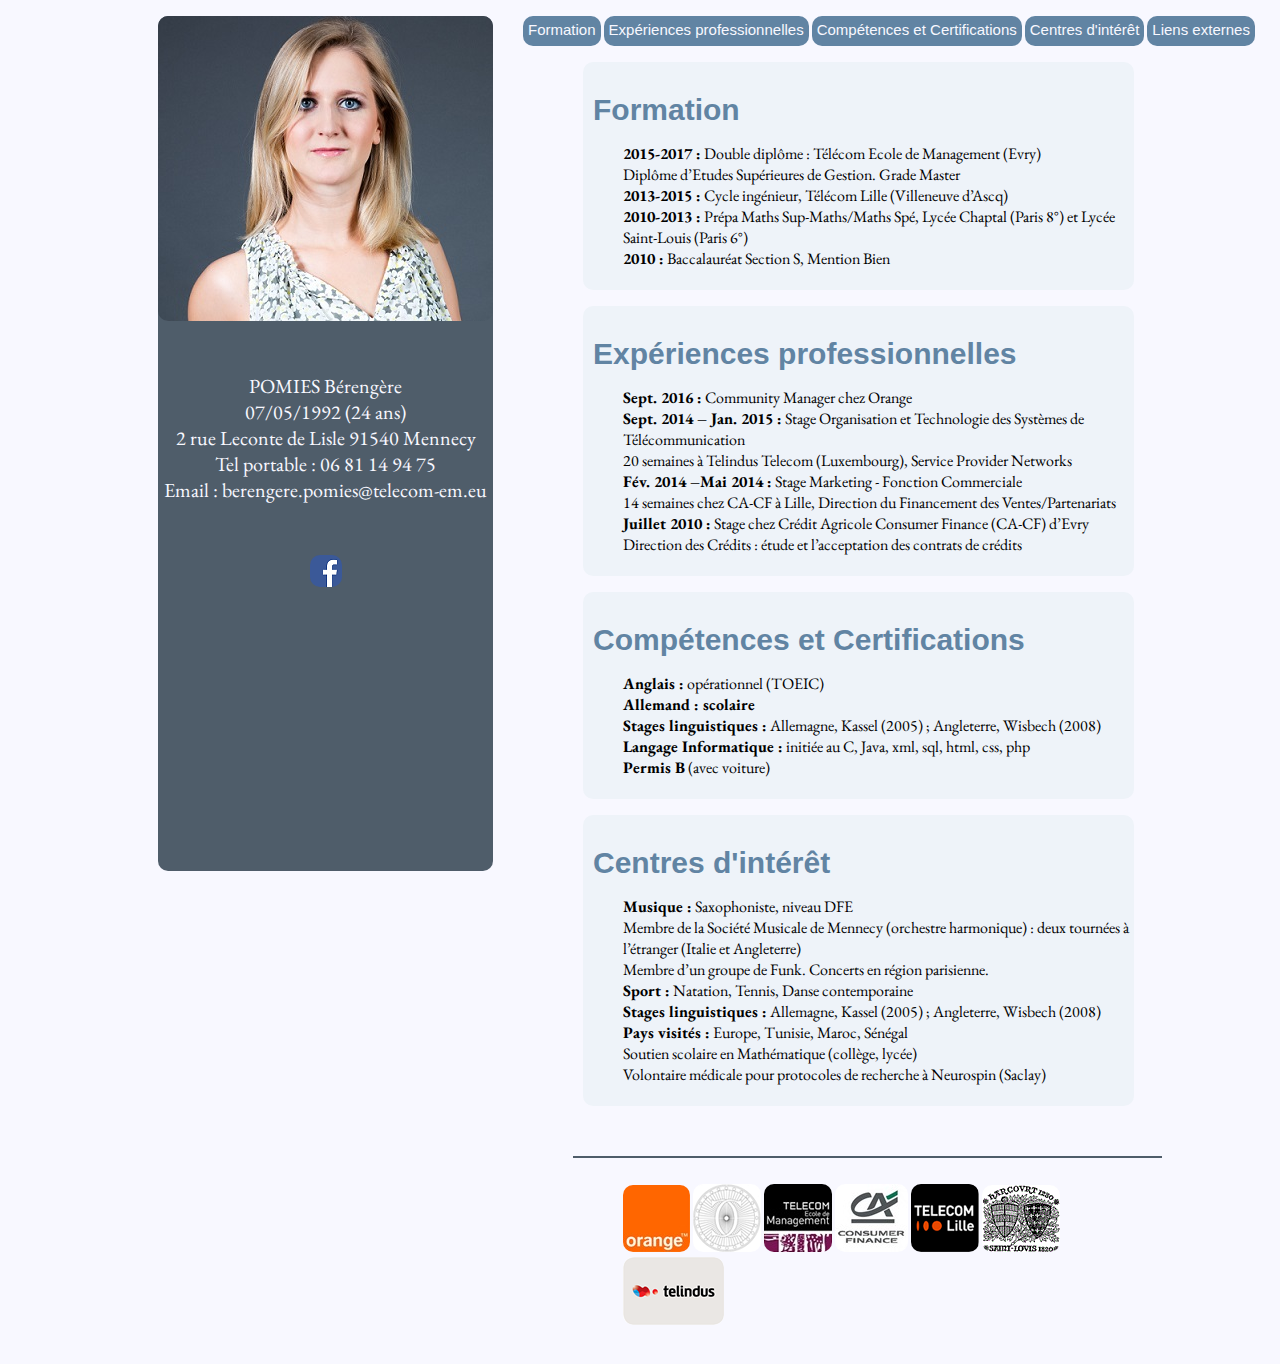
==== index.html @ 140348a2 "mardi fin d'aprem" ====
<!DOCTYPE html>
<html>
<head>
	<title>Bérengère Pomiès CV</title>
	<link type="text/css" rel="stylesheet" href="stylesheet.css"/>
	<link href="https://fonts.googleapis.com/css?family=EB+Garamond" rel="stylesheet">
	<meta charset="utf-8"/>
</head> 

<body>
<header>
	<div id="left">
		<img src="image/JUD_0014.jpg" alt="Photo de Bérengère">
		<p>
		<br>POMIES Bérengère
		<br>07/05/1992 (24 ans)
		<br>2 rue Leconte de Lisle 91540 Mennecy
		<br>Tel portable : 06 81 14 94 75
		<br>Email : berengere.pomies@telecom-em.eu
		<br>
		<br>
		<br><a href="https://www.facebook.com/berengere.pomies" title="Accéder à mon profil Facebook"> <img src="image/fb.png" alt="Logo Facebook"></a>
		<!--<a href="https://twitter.com/be_pomies"> <img src="image/twitter.png" alt="Logo Twitter"></a>-->
		</p>
	</div>
</header>

<article>
	<nav>
		<ul>
			<li><a href="#formation" title="Accéder à la section Formation">Formation</a></li>
			<li><a href="#experiences" title="Accéder à la section Expériences">Expériences professionnelles</a></li>
			<li><a href="#competences" title="Accéder à la section Compétences et Certifications">Compétences et Certifications</a></li>
			<li><a href="#interet" title="Accéder à la section Centres d'intérêt">Centres d'intérêt</a></li>
			<li><a href="#liens" title="Accéder aux Liens externes">Liens externes</a></li>
		</ul>
	</nav>

<section id="formation">
	<br>
	<h1>Formation</h1>
	<ul>
		<li><span>2015-2017 :</span> Double diplôme : Télécom Ecole de Management (Evry)
		<br>Diplôme d’Etudes Supérieures de Gestion. Grade Master</li>
		<li><span>2013-2015 :</span> Cycle ingénieur, Télécom Lille (Villeneuve d’Ascq)</li>
		<li><span>2010-2013 :</span> Prépa Maths Sup-Maths/Maths Spé, Lycée Chaptal (Paris 8°) et Lycée Saint-Louis (Paris 6°)</li>
		<li><span>2010 :</span> Baccalauréat Section S, Mention Bien</li>
		<br>
	</ul>
</section>

<section id="experiences">
	<br>
	<h1>Expériences professionnelles</h1>
	<ul>
		<li><span>Sept. 2016 :</span> Community Manager chez Orange</li>
		<li><span>Sept. 2014 – Jan. 2015 :</span> Stage Organisation et Technologie des Systèmes de Télécommunication
		<br>20 semaines à Telindus Telecom (Luxembourg), Service Provider Networks</li>
		<li><span>Fév. 2014 –Mai 2014 :</span> Stage Marketing - Fonction Commerciale
		<br>14 semaines chez CA-CF à Lille, Direction du Financement des Ventes/Partenariats</li>
		<li><span>Juillet 2010 :</span> Stage chez Crédit Agricole Consumer Finance (CA-CF) d’Evry
		<br>Direction des Crédits : étude et l’acceptation des contrats de crédits</li>
		<br>
	</ul>
</section>

<section id="competences">
	<br>
	<h1>Compétences et Certifications</h1>
	<ul>
		<li><span>Anglais :</span> opérationnel (TOEIC)</li>
		<li><span>Allemand :<span> scolaire</li>
		<li><span>Stages linguistiques :</span> Allemagne, Kassel (2005) ; Angleterre, Wisbech (2008)</li>
		<li><span>Langage Informatique :</span> initiée au C, Java, xml, sql, html, css, php</li>
		<li><span>Permis B</span> (avec voiture)</li>
		<br>
	</ul>
</section>

<section id="interet">
	<br>
	<h1>Centres d'intérêt</h1>
	<ul>
		<li><span>Musique :</span> Saxophoniste, niveau DFE
		<br>Membre de la Société Musicale de Mennecy (orchestre harmonique) : deux tournées à l’étranger (Italie et Angleterre)
		<br>Membre d’un groupe de Funk. Concerts en région parisienne.</li>
		<li><span>Sport :</span> Natation, Tennis, Danse contemporaine</li>
		<li><span>Stages linguistiques :</span> Allemagne, Kassel (2005) ; Angleterre, Wisbech (2008)</li>
		<li><span>Pays visités :</span> Europe, Tunisie, Maroc, Sénégal</li>
		<li>Soutien scolaire en Mathématique (collège, lycée)</li>
		<li>Volontaire médicale pour protocoles de recherche à Neurospin (Saclay)</li>
		<br>
	</ul>
</section>
</article>

<footer>
	<div id="liens">
		<ul>
			<li><a href="https://communaute.orange.fr/"> <img src="image/orange.jpg"></a></li>
			<li><a href="https://fr.wikipedia.org/wiki/Lyc%C3%A9e_Chaptal"> <img src="image/chaptal.png"></a></li>
			<li><a href="http://www.telecom-em.eu/"> <img src="image/tem.jpg"></a></li>
			<li><a href="https://www.ca-consumerfinance.com/"> <img src="image/cacf.jpg"></a></li>
			<li><a href="http://www.telecom-lille.fr/"> <img src="image/tl.png"></a></li>
			<li><a href="http://www.lycee-saintlouis.fr/""> <img src="image/stlouis.gif"></a></li>
			<li><a href="http://www.lycee-saintlouis.fr/"> <img src="image/telindus.png"></a></li>
		</ul>
	</div>

	<!--<div class="parent">
        <div class="hidden-box">
            Caché
        </div>
    </div>-->

</footer>

</body>
</html>
---- stylesheet.css ----
html{
	font-family: 'EB Garamond', serif;
	background-color: #F8F8FF;
}

nav{
	margin-left: -100px;
	background-color: #F8F8FF;
}

a{
	text-decoration: none;
	color: #F8F8FF;
}

nav a:hover{
	transform-style: none;
	color: #4f5d6a;
	text-decoration: none;
}

nav ul li{
	color: #F8F8FF;
	display: inline-block; 
	font-family: "Helvetica";
	height: 20px;
	background-color: #6184a3;
	border-radius: 10px 10px 10px 10px;
	padding: 5px 5px 5px 5px;
	font-size: 15px;
}

li{
	list-style-type: none;
}

#left{
	margin-left: 150px;
	color: #F8F8FF;
	text-align: center;
	position: fixed;
	background-color: #4f5d6a;
	margin-bottom: 10px;
	width: 335px;
	height: 95%;
	font-size: 20px;
	border-radius: 10px 10px 10px 10px;
}

article{
	margin-left: 575px;
	background-color: #F8F8FF;
}

section{
	background-color: #eef3f9;
	border-radius: 10px 10px 10px 10px;
	width: 80%;
	padding: -5px -5px -5px -5px;
}

h1{
	margin: 10px 10px 10px 10px;
	color: #6184a3;
	font-family: Helvetica, sans-serif;
	font-size: 30px;
}


span{
	font-weight: bold;
}

img{
	border-radius: 10px 10px 10px 10px;
}

footer{
	border-top: solid #4f5d6a 2px;
	margin-top: 50px;
	margin-left: 565px;
	padding: 10px;
	width: 45%;
}


footer div ul li{
	display: inline-block; 
}

.hidden-box {
  display: none;
  background-color: black;
  opacity: 0.8;
  height: 100%;
}

footer:hover .hidden-box {
  display: block;
}

/*.parent {
 background-color: yellow;
 height: 200px;
 width: 200px;
}
.hidden-box {
 display: none;
 background-color: black;
}
.parent:hover .hidden-box {
 display: block;
}*/
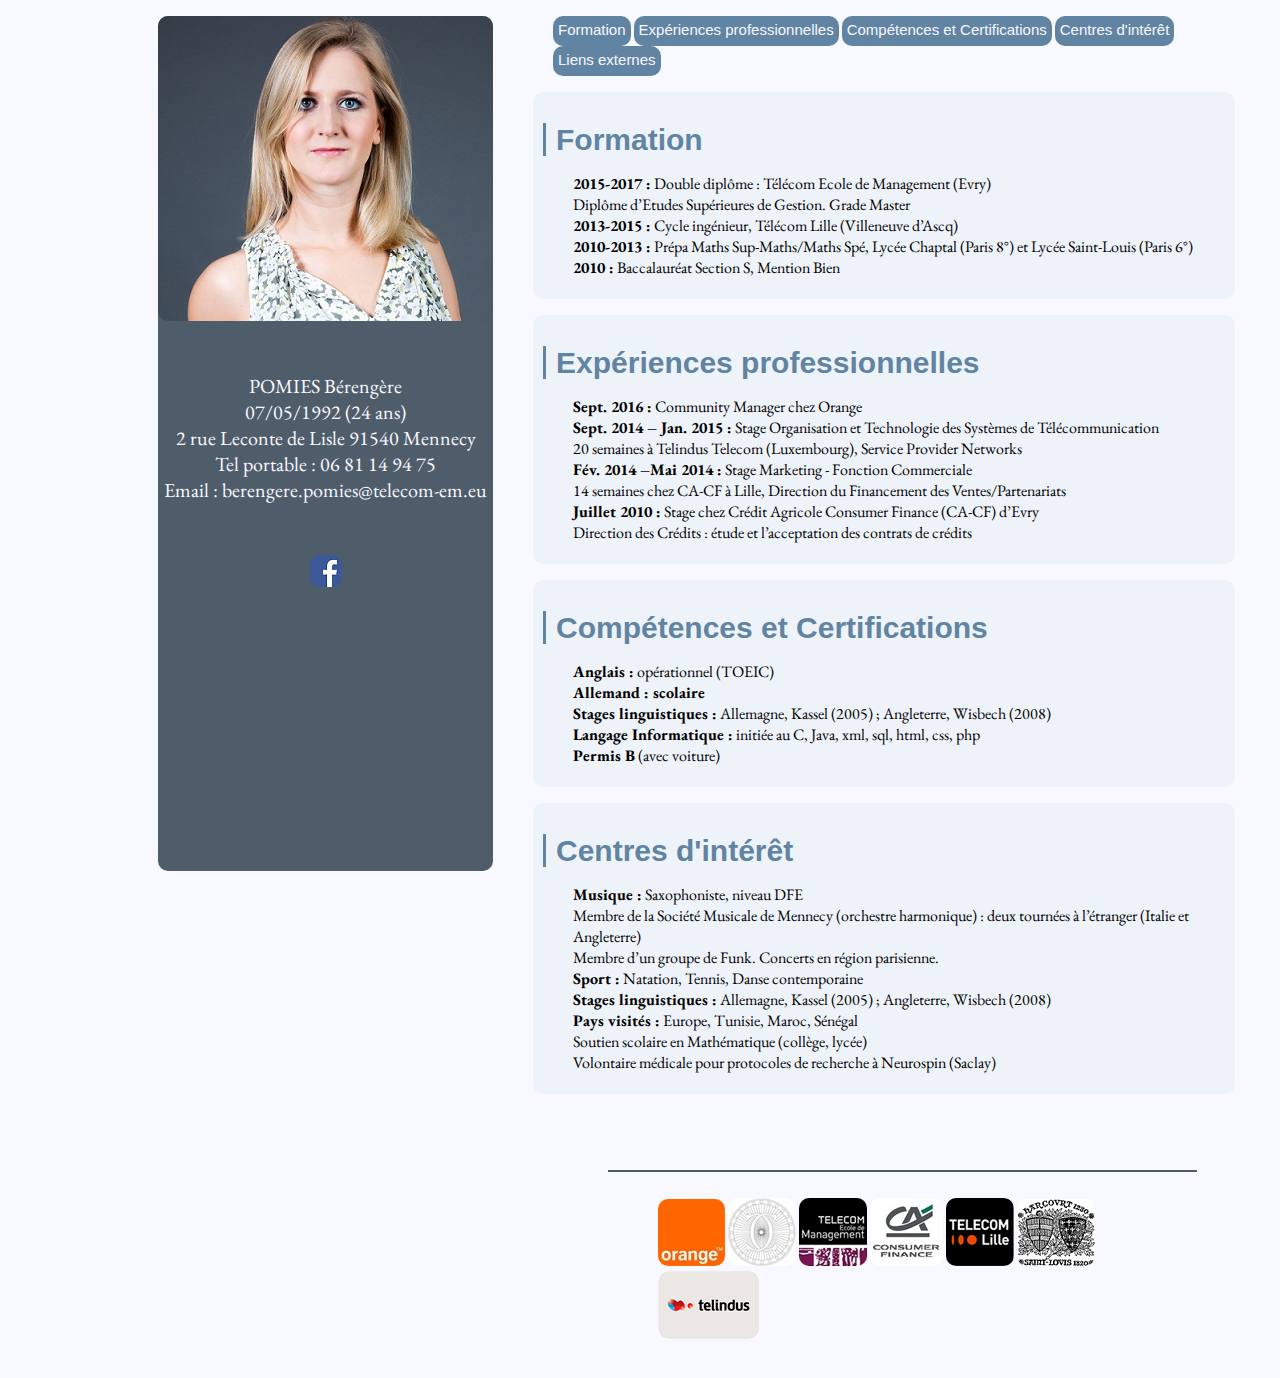
==== commit 0f91fdd9: "Level2 ok" ====
--- a/index.html
+++ b/index.html
@@ -19,7 +19,7 @@
 		<br>Email : berengere.pomies@telecom-em.eu
 		<br>
 		<br>
-		<br><a href="https://www.facebook.com/berengere.pomies" title="Accéder à mon profil Facebook"> <img src="image/fb.png" alt="Logo Facebook"></a>
+		<br><a href="https://www.facebook.com/berengere.pomies" title="Accéder à mon profil Facebook"> <img src="image/fb.png" alt="Logo Facebook"> </a>
 		<!--<a href="https://twitter.com/be_pomies"> <img src="image/twitter.png" alt="Logo Twitter"></a>-->
 		</p>
 	</div>
@@ -92,27 +92,27 @@
 		<br>
 	</ul>
 </section>
+
+<div class="parent">
+    <div class="hidden-box">
+        Embauchez moi !
+    </div>
+</div>
+
 </article>
 
 <footer>
 	<div id="liens">
 		<ul>
-			<li><a href="https://communaute.orange.fr/"> <img src="image/orange.jpg"></a></li>
-			<li><a href="https://fr.wikipedia.org/wiki/Lyc%C3%A9e_Chaptal"> <img src="image/chaptal.png"></a></li>
-			<li><a href="http://www.telecom-em.eu/"> <img src="image/tem.jpg"></a></li>
-			<li><a href="https://www.ca-consumerfinance.com/"> <img src="image/cacf.jpg"></a></li>
-			<li><a href="http://www.telecom-lille.fr/"> <img src="image/tl.png"></a></li>
-			<li><a href="http://www.lycee-saintlouis.fr/""> <img src="image/stlouis.gif"></a></li>
-			<li><a href="http://www.lycee-saintlouis.fr/"> <img src="image/telindus.png"></a></li>
+			<li><a href="https://communaute.orange.fr/"> <img src="image/orange.jpg" alt="Logo Orange" title="Forum d'Orange"></a></li>
+			<li><a href="https://fr.wikipedia.org/wiki/Lyc%C3%A9e_Chaptal"> <img src="image/chaptal.png" alt="Logo Chaptal" title="Chaptal"></a></li>
+			<li><a href="http://www.telecom-em.eu/"> <img src="image/tem.jpg" alt="Logo TEM" title="Site TEM"></a></li>
+			<li><a href="https://www.ca-consumerfinance.com/"> <img src="image/cacf.jpg" alt="Logo CACF" title="Site CACF"></a></li>
+			<li><a href="http://www.telecom-lille.fr/"> <img src="image/tl.png" alt="Logo TL" title="Site TL"></a></li>
+			<li><a href="http://www.lycee-saintlouis.fr/""> <img src="image/stlouis.gif" alt="Logo stlouis" title="Site St-Louis"></a></li>
+			<li><a href="http://www.lycee-saintlouis.fr/"> <img src="image/telindus.png" alt="Logo Telindus" title="Site Telindus"></a></li>
 		</ul>
 	</div>
-
-	<!--<div class="parent">
-        <div class="hidden-box">
-            Caché
-        </div>
-    </div>-->
-
 </footer>
 
 </body>
--- a/stylesheet.css
+++ b/stylesheet.css
@@ -4,7 +4,7 @@
 }
 
 nav{
-	margin-left: -100px;
+	margin-left: -20px;
 	background-color: #F8F8FF;
 }
 
@@ -48,15 +48,22 @@
 }
 
 article{
-	margin-left: 575px;
+	margin-left: 525px;
 	background-color: #F8F8FF;
 }
 
 section{
 	background-color: #eef3f9;
 	border-radius: 10px 10px 10px 10px;
-	width: 80%;
+	width: 95%;
 	padding: -5px -5px -5px -5px;
+}
+
+section h1:before{
+	content: "";
+	position: relative;
+	border-left: 3px solid #6184a3;
+	margin-right: 10px; 
 }
 
 h1{
@@ -66,7 +73,6 @@
 	font-size: 30px;
 }
 
-
 span{
 	font-weight: bold;
 }
@@ -75,39 +81,40 @@
 	border-radius: 10px 10px 10px 10px;
 }
 
+.parent {
+	background-color: #F8F8FF;
+	height: 40px;
+}
+
+.hidden-box {
+	display: none;
+	background-color: #4f5d6a;
+	border-radius: 10px;
+	text-align: center;
+	width: 95%;
+	height: 40px;
+	padding-top: 15px;
+	transition: background-color 3s ease-out;
+}
+
+.hidden-box:hover {
+	background-color: #F8F8FF;
+	color: #F8F8FF;
+	cursor: pointer;
+}
+
+.parent:hover .hidden-box {
+	display: block;
+}
+
 footer{
 	border-top: solid #4f5d6a 2px;
-	margin-top: 50px;
-	margin-left: 565px;
+	margin-top: 20px;
+	margin-left: 600px;
 	padding: 10px;
 	width: 45%;
 }
 
-
 footer div ul li{
 	display: inline-block; 
-}
-
-.hidden-box {
-  display: none;
-  background-color: black;
-  opacity: 0.8;
-  height: 100%;
-}
-
-footer:hover .hidden-box {
-  display: block;
-}
-
-/*.parent {
- background-color: yellow;
- height: 200px;
- width: 200px;
-}
-.hidden-box {
- display: none;
- background-color: black;
-}
-.parent:hover .hidden-box {
- display: block;
-}*/+}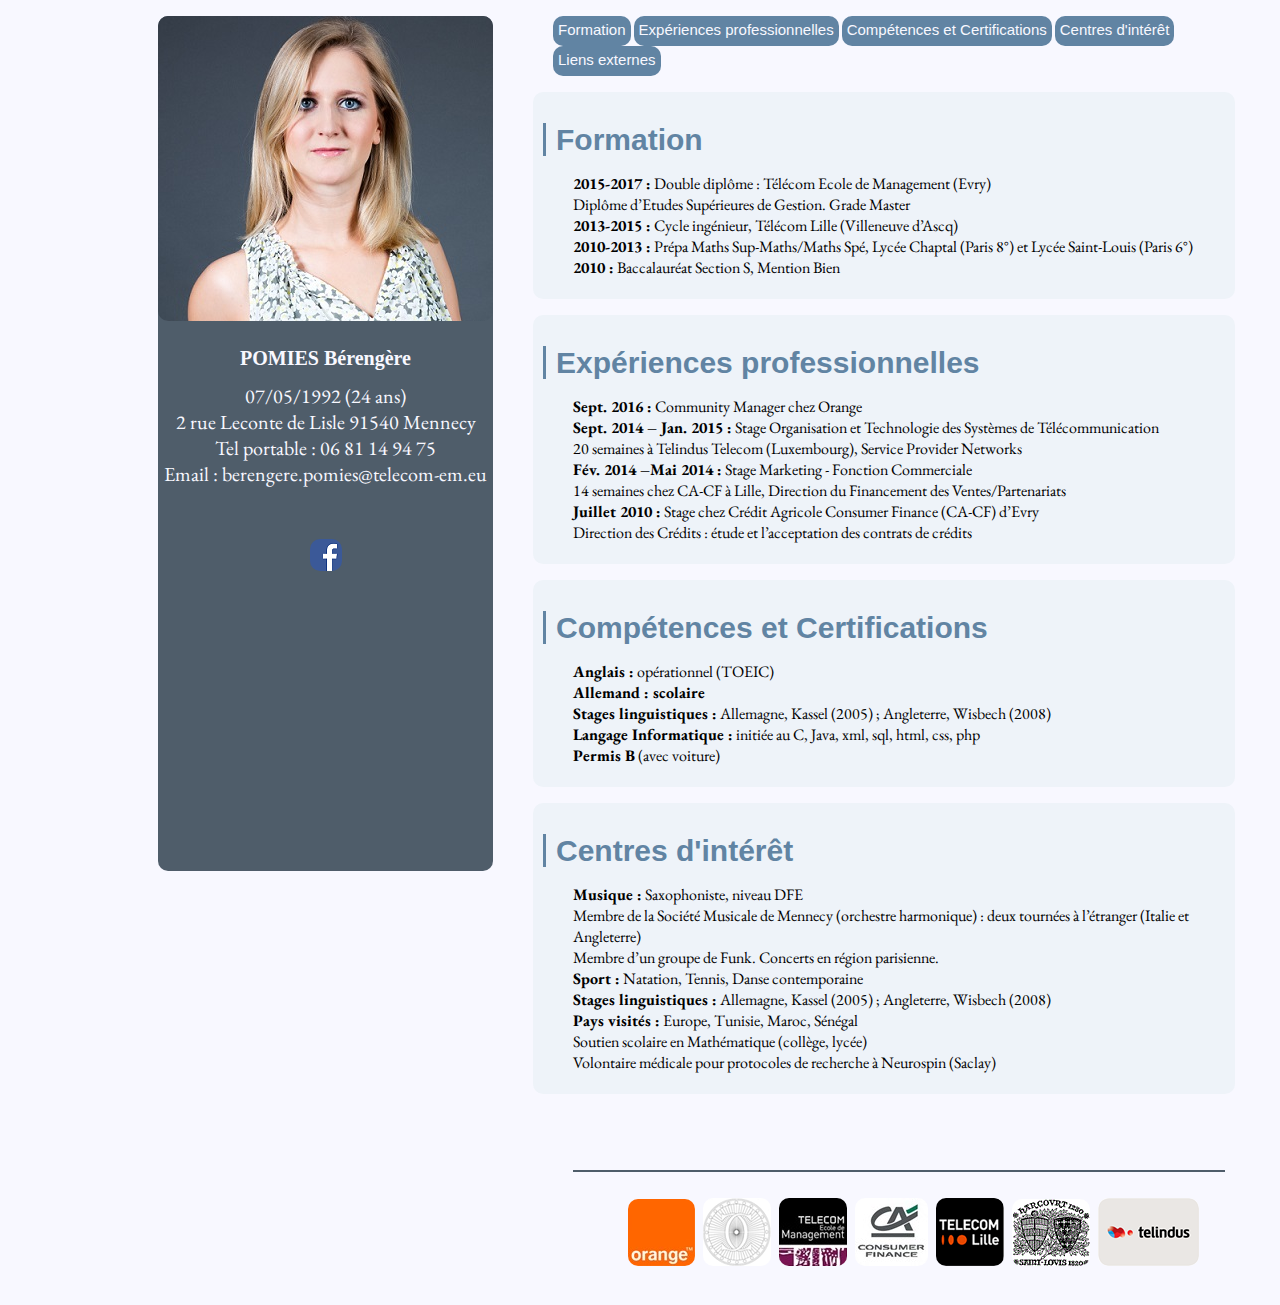
==== commit 69784a74: "Mercredi matin 10h" ====
--- a/index.html
+++ b/index.html
@@ -5,15 +5,17 @@
 	<link type="text/css" rel="stylesheet" href="stylesheet.css"/>
 	<link href="https://fonts.googleapis.com/css?family=EB+Garamond" rel="stylesheet">
 	<meta charset="utf-8"/>
+	<meta name="viewport" content="width=device-width, initial-scale=1.0">
 </head> 
 
 <body>
 <header>
 	<div id="left">
+		<!--<h1>A propos</h1>-->
 		<img src="image/JUD_0014.jpg" alt="Photo de Bérengère">
 		<p>
-		<br>POMIES Bérengère
-		<br>07/05/1992 (24 ans)
+		<h1>POMIES Bérengère</h1>
+		07/05/1992 (24 ans)
 		<br>2 rue Leconte de Lisle 91540 Mennecy
 		<br>Tel portable : 06 81 14 94 75
 		<br>Email : berengere.pomies@telecom-em.eu
@@ -38,7 +40,7 @@
 
 <section id="formation">
 	<br>
-	<h1>Formation</h1>
+	<h2>Formation</h1>
 	<ul>
 		<li><span>2015-2017 :</span> Double diplôme : Télécom Ecole de Management (Evry)
 		<br>Diplôme d’Etudes Supérieures de Gestion. Grade Master</li>
@@ -51,7 +53,7 @@
 
 <section id="experiences">
 	<br>
-	<h1>Expériences professionnelles</h1>
+	<h2>Expériences professionnelles</h1>
 	<ul>
 		<li><span>Sept. 2016 :</span> Community Manager chez Orange</li>
 		<li><span>Sept. 2014 – Jan. 2015 :</span> Stage Organisation et Technologie des Systèmes de Télécommunication
@@ -66,7 +68,7 @@
 
 <section id="competences">
 	<br>
-	<h1>Compétences et Certifications</h1>
+	<h2>Compétences et Certifications</h1>
 	<ul>
 		<li><span>Anglais :</span> opérationnel (TOEIC)</li>
 		<li><span>Allemand :<span> scolaire</li>
@@ -79,7 +81,7 @@
 
 <section id="interet">
 	<br>
-	<h1>Centres d'intérêt</h1>
+	<h2>Centres d'intérêt</h1>
 	<ul>
 		<li><span>Musique :</span> Saxophoniste, niveau DFE
 		<br>Membre de la Société Musicale de Mennecy (orchestre harmonique) : deux tournées à l’étranger (Italie et Angleterre)
--- a/stylesheet.css
+++ b/stylesheet.css
@@ -14,7 +14,6 @@
 }
 
 nav a:hover{
-	transform-style: none;
 	color: #4f5d6a;
 	text-decoration: none;
 }
@@ -32,6 +31,11 @@
 
 li{
 	list-style-type: none;
+}
+
+h1{
+	font-size: 20px;
+	font-family: "EB-Garamond", serif;
 }
 
 #left{
@@ -59,14 +63,14 @@
 	padding: -5px -5px -5px -5px;
 }
 
-section h1:before{
+section h2:before{
 	content: "";
 	position: relative;
 	border-left: 3px solid #6184a3;
 	margin-right: 10px; 
 }
 
-h1{
+h2{
 	margin: 10px 10px 10px 10px;
 	color: #6184a3;
 	font-family: Helvetica, sans-serif;
@@ -110,11 +114,18 @@
 footer{
 	border-top: solid #4f5d6a 2px;
 	margin-top: 20px;
-	margin-left: 600px;
+	margin-left: 565px;
 	padding: 10px;
-	width: 45%;
+	width: 50%;
 }
 
 footer div ul li{
-	display: inline-block; 
+	display: inline-block;
+	margin-left: 5px;
+}
+
+@media (max-width:768px){
+  h1{
+    font-size: 10px;
+  }
 }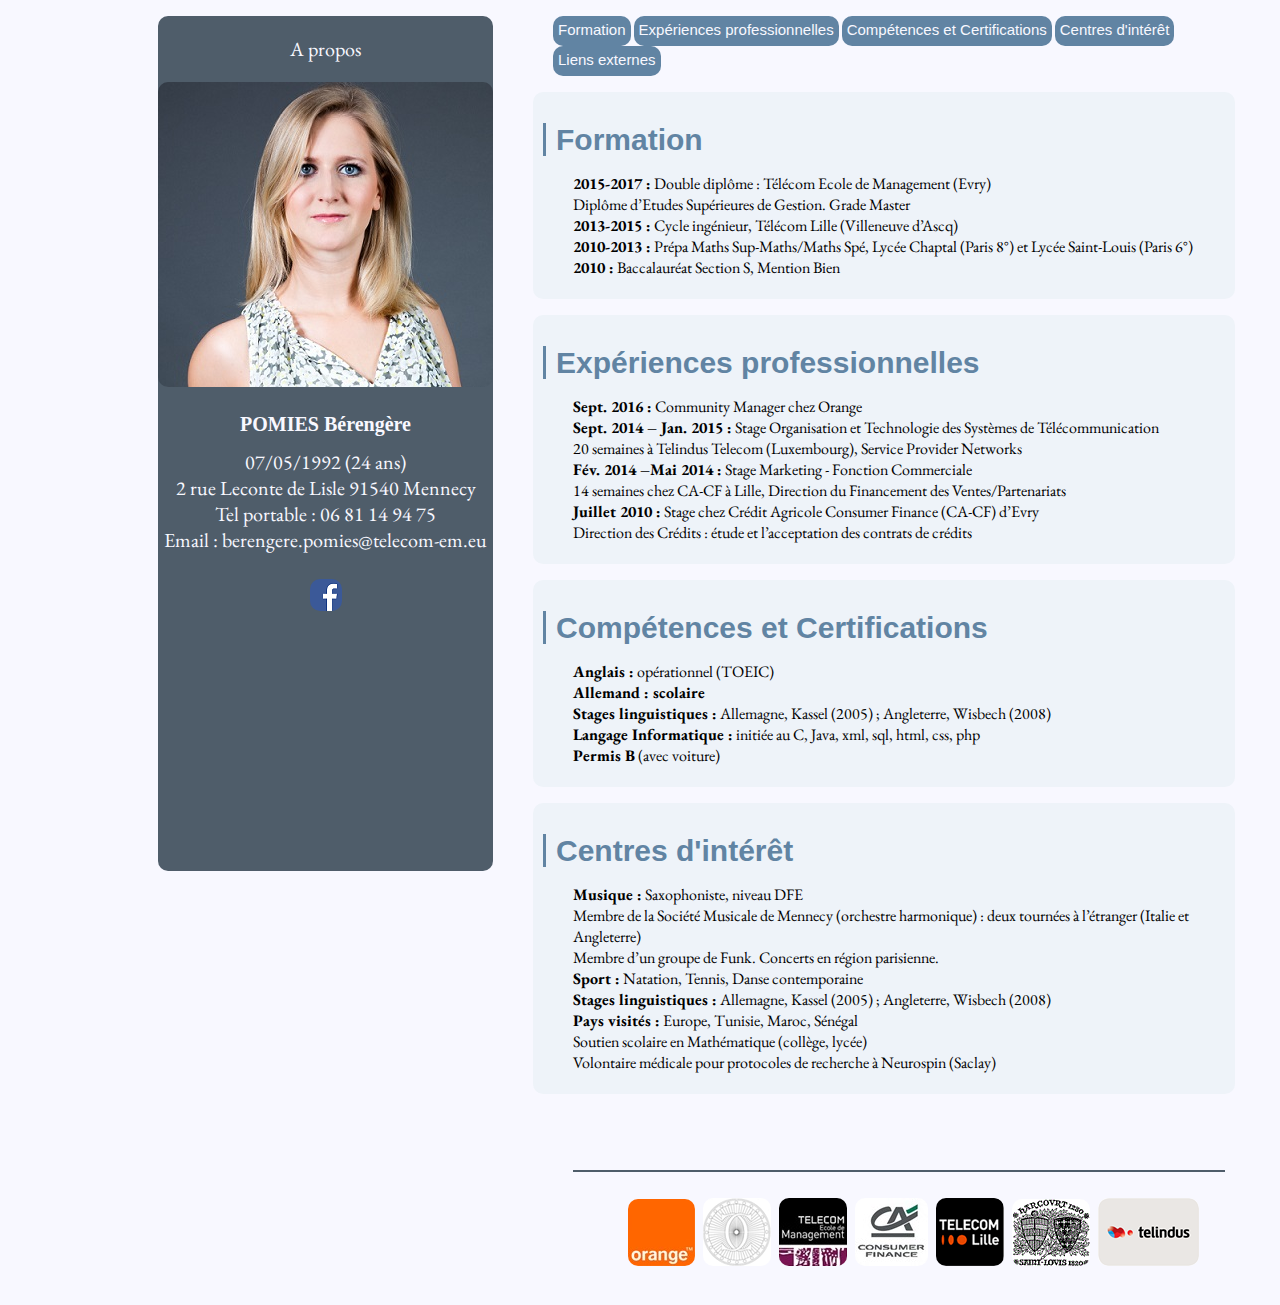
==== commit 42eeee29: "Avant bootsrtap" ====
--- a/index.html
+++ b/index.html
@@ -11,7 +11,7 @@
 <body>
 <header>
 	<div id="left">
-		<!--<h1>A propos</h1>-->
+		<p>A propos</p>
 		<img src="image/JUD_0014.jpg" alt="Photo de Bérengère">
 		<p>
 		<h1>POMIES Bérengère</h1>
@@ -19,7 +19,6 @@
 		<br>2 rue Leconte de Lisle 91540 Mennecy
 		<br>Tel portable : 06 81 14 94 75
 		<br>Email : berengere.pomies@telecom-em.eu
-		<br>
 		<br>
 		<br><a href="https://www.facebook.com/berengere.pomies" title="Accéder à mon profil Facebook"> <img src="image/fb.png" alt="Logo Facebook"> </a>
 		<!--<a href="https://twitter.com/be_pomies"> <img src="image/twitter.png" alt="Logo Twitter"></a>-->
@@ -107,7 +106,7 @@
 	<div id="liens">
 		<ul>
 			<li><a href="https://communaute.orange.fr/"> <img src="image/orange.jpg" alt="Logo Orange" title="Forum d'Orange"></a></li>
-			<li><a href="https://fr.wikipedia.org/wiki/Lyc%C3%A9e_Chaptal"> <img src="image/chaptal.png" alt="Logo Chaptal" title="Chaptal"></a></li>
+			<li><a href="https://fr.wikipedia.org/wiki/Lyc%C3%A9e_Chaptal"> <img src="image/chaptal.png" alt="Logo Chaptal" title="Site Chaptal"></a></li>
 			<li><a href="http://www.telecom-em.eu/"> <img src="image/tem.jpg" alt="Logo TEM" title="Site TEM"></a></li>
 			<li><a href="https://www.ca-consumerfinance.com/"> <img src="image/cacf.jpg" alt="Logo CACF" title="Site CACF"></a></li>
 			<li><a href="http://www.telecom-lille.fr/"> <img src="image/tl.png" alt="Logo TL" title="Site TL"></a></li>
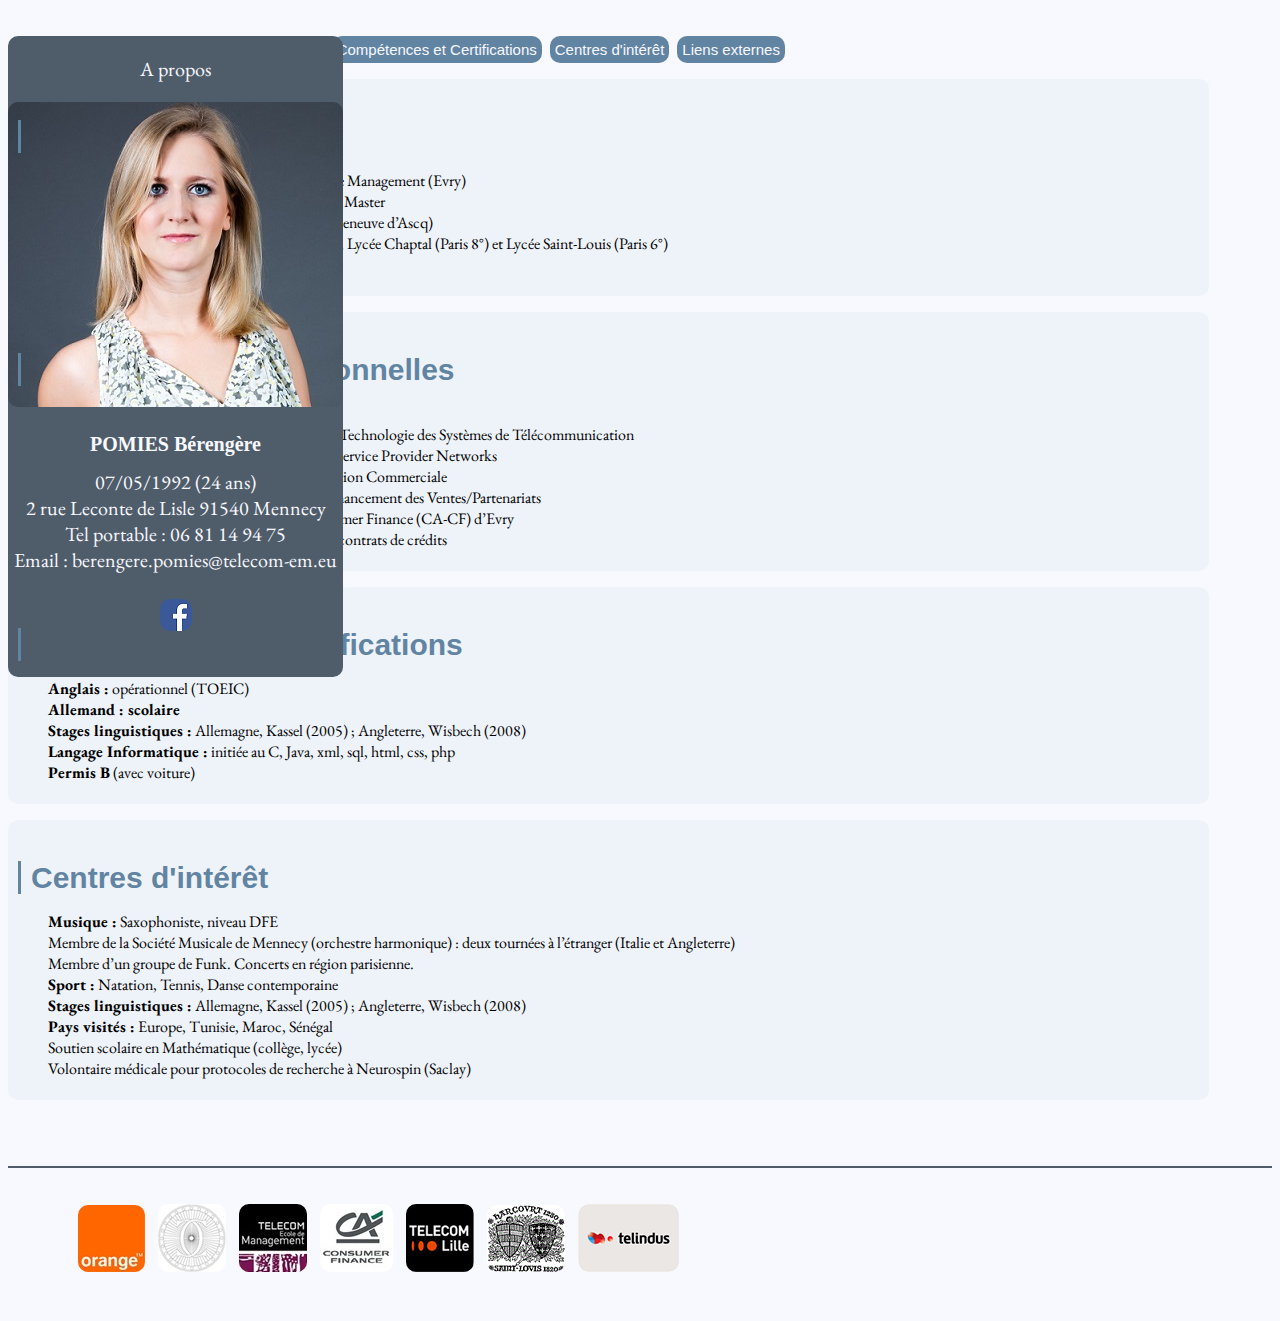
==== commit 81c9fa35: "Mercredi fin de journée" ====
--- a/index.html
+++ b/index.html
@@ -1,11 +1,12 @@
 <!DOCTYPE html>
 <html>
 <head>
-	<title>Bérengère Pomiès CV</title>
+	<meta charset="utf-8"/>
+	<meta http-equiv="X-UA-Compatible" content="IE=edge">
+	<meta name="viewport" content="width=device-width, initial-scale=1.0">
 	<link type="text/css" rel="stylesheet" href="stylesheet.css"/>
 	<link href="https://fonts.googleapis.com/css?family=EB+Garamond" rel="stylesheet">
-	<meta charset="utf-8"/>
-	<meta name="viewport" content="width=device-width, initial-scale=1.0">
+	<title>Bérengère Pomiès CV</title>
 </head> 
 
 <body>
--- a/stylesheet.css
+++ b/stylesheet.css
@@ -1,4 +1,4 @@
-html{
+body{
 	font-family: 'EB Garamond', serif;
 	background-color: #F8F8FF;
 }
@@ -22,15 +22,30 @@
 	color: #F8F8FF;
 	display: inline-block; 
 	font-family: "Helvetica";
-	height: 20px;
+	/*height: 20px;*/
 	background-color: #6184a3;
 	border-radius: 10px 10px 10px 10px;
 	padding: 5px 5px 5px 5px;
 	font-size: 15px;
+	margin-left: 5px;
+	margin-top: 20px;
 }
 
 li{
 	list-style-type: none;
+}
+
+#left{
+	/*margin-left: 150px;*/
+	color: #F8F8FF;
+	text-align: center;
+	position: fixed;
+	background-color: #4f5d6a;
+	margin-top: 20px;
+	/*width: 335px;*/
+	font-size: 20px;
+	border-radius: 10px 10px 10px 10px;
+	padding-bottom: 20px;
 }
 
 h1{
@@ -38,21 +53,8 @@
 	font-family: "EB-Garamond", serif;
 }
 
-#left{
-	margin-left: 150px;
-	color: #F8F8FF;
-	text-align: center;
-	position: fixed;
-	background-color: #4f5d6a;
-	margin-bottom: 10px;
-	width: 335px;
-	height: 95%;
-	font-size: 20px;
-	border-radius: 10px 10px 10px 10px;
-}
-
 article{
-	margin-left: 525px;
+	/*margin-left: 525px;*/
 	background-color: #F8F8FF;
 }
 
@@ -63,6 +65,14 @@
 	padding: -5px -5px -5px -5px;
 }
 
+h2{
+	margin: 10px 10px 10px 10px;
+	color: #6184a3;
+	font-family: Helvetica, sans-serif;
+	font-size: 30px;
+	padding-top: 10px;
+}
+
 section h2:before{
 	content: "";
 	position: relative;
@@ -70,11 +80,8 @@
 	margin-right: 10px; 
 }
 
-h2{
-	margin: 10px 10px 10px 10px;
-	color: #6184a3;
-	font-family: Helvetica, sans-serif;
-	font-size: 30px;
+.section{
+	padding-bottom: 5px;
 }
 
 span{
@@ -88,6 +95,7 @@
 .parent {
 	background-color: #F8F8FF;
 	height: 40px;
+	margin-bottom: 10px;
 }
 
 .hidden-box {
@@ -97,7 +105,7 @@
 	text-align: center;
 	width: 95%;
 	height: 40px;
-	padding-top: 15px;
+	padding-top: 10px;
 	transition: background-color 3s ease-out;
 }
 
@@ -113,19 +121,36 @@
 
 footer{
 	border-top: solid #4f5d6a 2px;
-	margin-top: 20px;
-	margin-left: 565px;
-	padding: 10px;
-	width: 50%;
-}
+	/*margin-top: 20px;*/
+	/*margin-left: 565px;*/
+	padding: 20px;
+	}
 
 footer div ul li{
 	display: inline-block;
-	margin-left: 5px;
+	margin-left: 10px;
 }
 
 @media (max-width:768px){
-  h1{
-    font-size: 10px;
-  }
+	h1{
+    	font-size: 15px;
+  	}
+  	h2{
+  		font-size: 20px;
+  	}
+  	header p{
+  		font-size: 10px;
+  	}
+}
+
+@media (max-width:1200px){
+  	#left{
+  		position: relative;
+  	}
+}
+
+@media (min-width:413px){
+	#left{
+		width: 335px;
+	}
 }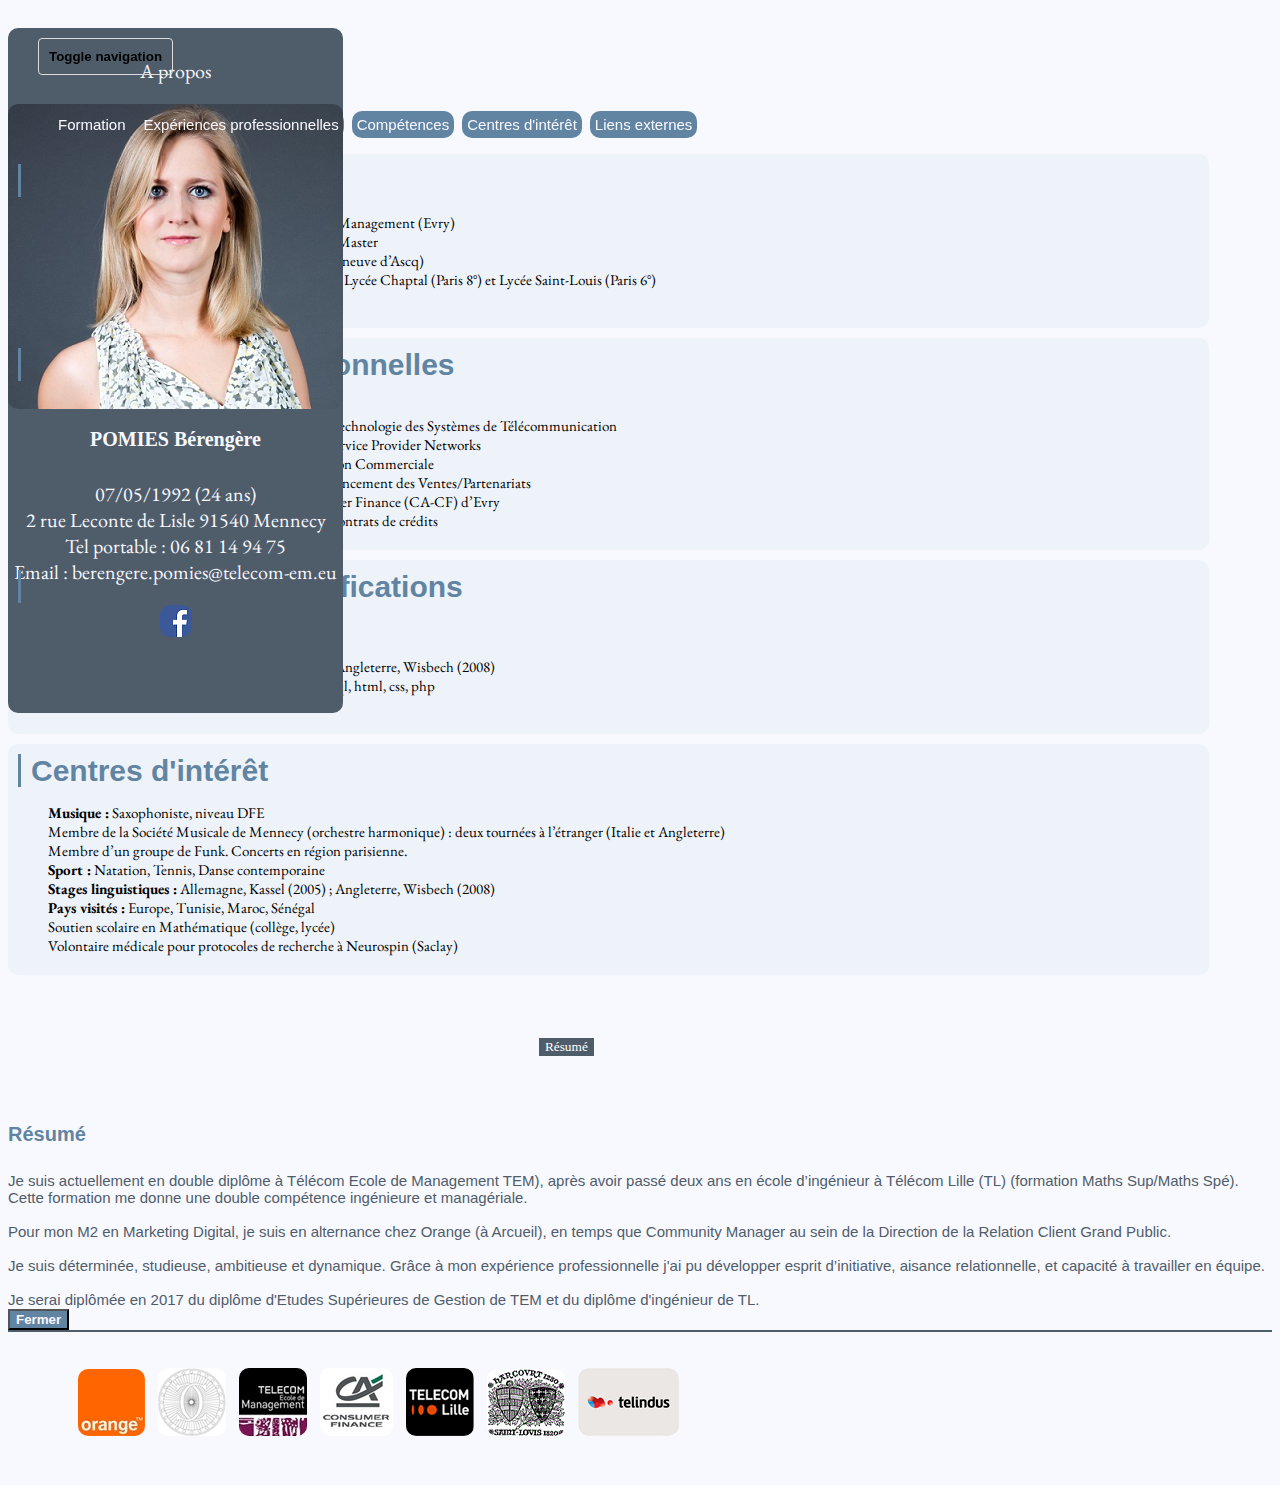
==== commit 97923daf: "Jeudi 17h" ====
--- a/index.html
+++ b/index.html
@@ -4,118 +4,167 @@
 	<meta charset="utf-8"/>
 	<meta http-equiv="X-UA-Compatible" content="IE=edge">
 	<meta name="viewport" content="width=device-width, initial-scale=1.0">
+	<title>Bérengère Pomiès CV</title>
+	<link rel="stylesheet" href="https://maxcdn.bootstrapcdn.com/bootstrap/3.3.6/css/bootstrap.min.css" integrity="sha384-1q8mTJOASx8j1Au+a5WDVnPi2lkFfwwEAa8hDDdjZlpLegxhjVME1fgjWPGmkzs7" crossorigin="anonymous">
 	<link type="text/css" rel="stylesheet" href="stylesheet.css"/>
 	<link href="https://fonts.googleapis.com/css?family=EB+Garamond" rel="stylesheet">
-	<title>Bérengère Pomiès CV</title>
 </head> 
 
 <body>
-<header>
-	<div id="left">
-		<p>A propos</p>
-		<img src="image/JUD_0014.jpg" alt="Photo de Bérengère">
-		<p>
-		<h1>POMIES Bérengère</h1>
-		07/05/1992 (24 ans)
-		<br>2 rue Leconte de Lisle 91540 Mennecy
-		<br>Tel portable : 06 81 14 94 75
-		<br>Email : berengere.pomies@telecom-em.eu
-		<br>
-		<br><a href="https://www.facebook.com/berengere.pomies" title="Accéder à mon profil Facebook"> <img src="image/fb.png" alt="Logo Facebook"> </a>
-		<!--<a href="https://twitter.com/be_pomies"> <img src="image/twitter.png" alt="Logo Twitter"></a>-->
-		</p>
-	</div>
-</header>
+<div class="container">
 
-<article>
-	<nav>
-		<ul>
-			<li><a href="#formation" title="Accéder à la section Formation">Formation</a></li>
-			<li><a href="#experiences" title="Accéder à la section Expériences">Expériences professionnelles</a></li>
-			<li><a href="#competences" title="Accéder à la section Compétences et Certifications">Compétences et Certifications</a></li>
-			<li><a href="#interet" title="Accéder à la section Centres d'intérêt">Centres d'intérêt</a></li>
-			<li><a href="#liens" title="Accéder aux Liens externes">Liens externes</a></li>
-		</ul>
-	</nav>
+	<header class="col-md-4">
+		<div id="left">
+			<p>A propos</p>
+			<img src="image/JUD_0014.jpg" class="img-responsive" alt="Photo de Bérengère">
+			<h1>POMIES Bérengère</h1>
+			<p>07/05/1992 (24 ans)
+			<br>2 rue Leconte de Lisle 91540 Mennecy
+			<br>Tel portable : 06 81 14 94 75
+			<br>Email : berengere.pomies@telecom-em.eu
+			<!--Formulaire :
+			<div>
+				<form class="form-inline" role="form">
+					<div class="form-group">
+						<label for="mail">Intéressé(e) ? Laissez votre email</label>
+						<input type="email" class="form-control" id="mail" placeholder="Votre email">
+						<input type="submit" value="Soumettre" class="btn btn-info">
+					</div>
+				</form>
+			</div>-->
 
-<section id="formation">
-	<br>
-	<h2>Formation</h1>
-	<ul>
-		<li><span>2015-2017 :</span> Double diplôme : Télécom Ecole de Management (Evry)
-		<br>Diplôme d’Etudes Supérieures de Gestion. Grade Master</li>
-		<li><span>2013-2015 :</span> Cycle ingénieur, Télécom Lille (Villeneuve d’Ascq)</li>
-		<li><span>2010-2013 :</span> Prépa Maths Sup-Maths/Maths Spé, Lycée Chaptal (Paris 8°) et Lycée Saint-Louis (Paris 6°)</li>
-		<li><span>2010 :</span> Baccalauréat Section S, Mention Bien</li>
-		<br>
-	</ul>
-</section>
+			<div><a href="https://www.facebook.com/berengere.pomies" title="Accéder à mon profil Facebook"> <img src="image/fb.png" alt="Logo Facebook"> </a></div>
+			<!--<a href="https://twitter.com/be_pomies"> <img src="image/twitter.png" alt="Logo Twitter"></a>-->
+			</p>
+		</div>
+	</header>
 
-<section id="experiences">
-	<br>
-	<h2>Expériences professionnelles</h1>
-	<ul>
-		<li><span>Sept. 2016 :</span> Community Manager chez Orange</li>
-		<li><span>Sept. 2014 – Jan. 2015 :</span> Stage Organisation et Technologie des Systèmes de Télécommunication
-		<br>20 semaines à Telindus Telecom (Luxembourg), Service Provider Networks</li>
-		<li><span>Fév. 2014 –Mai 2014 :</span> Stage Marketing - Fonction Commerciale
-		<br>14 semaines chez CA-CF à Lille, Direction du Financement des Ventes/Partenariats</li>
-		<li><span>Juillet 2010 :</span> Stage chez Crédit Agricole Consumer Finance (CA-CF) d’Evry
-		<br>Direction des Crédits : étude et l’acceptation des contrats de crédits</li>
-		<br>
-	</ul>
-</section>
+	<article class="col-md-8">
 
-<section id="competences">
-	<br>
-	<h2>Compétences et Certifications</h1>
-	<ul>
-		<li><span>Anglais :</span> opérationnel (TOEIC)</li>
-		<li><span>Allemand :<span> scolaire</li>
-		<li><span>Stages linguistiques :</span> Allemagne, Kassel (2005) ; Angleterre, Wisbech (2008)</li>
-		<li><span>Langage Informatique :</span> initiée au C, Java, xml, sql, html, css, php</li>
-		<li><span>Permis B</span> (avec voiture)</li>
-		<br>
-	</ul>
-</section>
+		<nav class="navbar navbar-default" role="navigation">
+			<div class="container-fluid">
+				<div class="navbar-header">
+    				<button type="button" class="navbar-toggle collapsed" data-toggle="collapse" data-target="#bs-example-navbar-collapse-1">
+				        <span class="sr-only">Toggle navigation</span>
+				        <span class="icon-bar"></span>
+				        <span class="icon-bar"></span>
+				        <span class="icon-bar"></span>
+      				</button>
+    			</div>
 
-<section id="interet">
-	<br>
-	<h2>Centres d'intérêt</h1>
-	<ul>
-		<li><span>Musique :</span> Saxophoniste, niveau DFE
-		<br>Membre de la Société Musicale de Mennecy (orchestre harmonique) : deux tournées à l’étranger (Italie et Angleterre)
-		<br>Membre d’un groupe de Funk. Concerts en région parisienne.</li>
-		<li><span>Sport :</span> Natation, Tennis, Danse contemporaine</li>
-		<li><span>Stages linguistiques :</span> Allemagne, Kassel (2005) ; Angleterre, Wisbech (2008)</li>
-		<li><span>Pays visités :</span> Europe, Tunisie, Maroc, Sénégal</li>
-		<li>Soutien scolaire en Mathématique (collège, lycée)</li>
-		<li>Volontaire médicale pour protocoles de recherche à Neurospin (Saclay)</li>
-		<br>
-	</ul>
-</section>
+       			<div class="collapse navbar-collapse" id="bs-example-navbar-collapse-1">
+       				<ul class="nav navbar-nav"> 
+       					<li><a href="#formation" title="Accéder à la section Formation">Formation</a></li>
+						<li><a href="#experiences" title="Accéder à la section Expériences">Expériences professionnelles</a></li>
+						<li><a href="#competences" title="Accéder à la section Compétences et Certifications">Compétences</a></li>
+						<li><a href="#interet" title="Accéder à la section Centres d'intérêt">Centres d'intérêt</a></li>
+						<li><a href="#liens" title="Accéder aux Liens externes">Liens externes</a></li>
+    				</ul>
+    			</div>
+  			</div>
+		</nav>
 
-<div class="parent">
-    <div class="hidden-box">
-        Embauchez moi !
-    </div>
+		<section id="formation" class="section">
+			<h2>Formation</h2>
+			<ul>
+				<li><span>2015-2017 :</span> Double diplôme : Télécom Ecole de Management (Evry)
+				<br>Diplôme d’Etudes Supérieures de Gestion. Grade Master</li>
+				<li><span>2013-2015 :</span> Cycle ingénieur, Télécom Lille (Villeneuve d’Ascq)</li>
+				<li><span>2010-2013 :</span> Prépa Maths Sup-Maths/Maths Spé, Lycée Chaptal (Paris 8°) et Lycée Saint-Louis (Paris 6°)</li>
+				<li><span>2010 :</span> Baccalauréat Section S, Mention Bien</li>
+			</ul>
+		</section>
+
+		<section id="experiences" class="section">
+			<h2>Expériences professionnelles</h2>
+			<ul>
+				<li><span>Sept. 2016 :</span> Community Manager chez Orange</li>
+				<li><span>Sept. 2014 – Jan. 2015 :</span> Stage Organisation et Technologie des Systèmes de Télécommunication
+				<br>20 semaines à Telindus Telecom (Luxembourg), Service Provider Networks</li>
+				<li><span>Fév. 2014 –Mai 2014 :</span> Stage Marketing - Fonction Commerciale
+				<br>14 semaines chez CA-CF à Lille, Direction du Financement des Ventes/Partenariats</li>
+				<li><span>Juillet 2010 :</span> Stage chez Crédit Agricole Consumer Finance (CA-CF) d’Evry
+				<br>Direction des Crédits : étude et l’acceptation des contrats de crédits</li>
+			</ul>
+		</section>
+
+		<section id="competences" class="section">
+			<h2>Compétences et Certifications</h2>
+			<ul>
+				<li><span>Anglais :</span> opérationnel (TOEIC)</li>
+				<li><span>Allemand :</span> scolaire</li>
+				<li><span>Stages linguistiques :</span> Allemagne, Kassel (2005) ; Angleterre, Wisbech (2008)</li>
+				<li><span>Langage Informatique :</span> initiée au C, Java, xml, sql, html, css, php</li>
+				<li><span>Permis B</span> (avec voiture)</li>
+			</ul>
+		</section>
+
+		<section id="interet" class="section">
+			<h2>Centres d'intérêt</h2>
+			<ul>
+				<li><span>Musique :</span> Saxophoniste, niveau DFE
+				<br>Membre de la Société Musicale de Mennecy (orchestre harmonique) : deux tournées à l’étranger (Italie et Angleterre)
+				<br>Membre d’un groupe de Funk. Concerts en région parisienne.</li>
+				<li><span>Sport :</span> Natation, Tennis, Danse contemporaine</li>
+				<li><span>Stages linguistiques :</span> Allemagne, Kassel (2005) ; Angleterre, Wisbech (2008)</li>
+				<li><span>Pays visités :</span> Europe, Tunisie, Maroc, Sénégal</li>
+				<li>Soutien scolaire en Mathématique (collège, lycée)</li>
+				<li>Volontaire médicale pour protocoles de recherche à Neurospin (Saclay)</li>
+			</ul>
+		</section>
+
+		<div class="parent">
+		    <div class="hidden-box">
+		        Embauchez moi !
+		    </div>
+		</div>
+
+    	<!--Pop-up-->
+		<button class="btn btn-primary btn-lg" data-toggle="modal" data-target="#myModal">Résumé</button>
+
+		<div class="modal fade" id="myModal" tabindex="-1" role="dialog" aria-labelledby="myModalLabel" aria-hidden="true">
+			<div class="modal-dialog">
+		   		<div class="modal-content">
+		      		<div class="modal-header">
+		        		<!--<button type="button" class="close" data-dismiss="modal"><span aria-hidden="true">&times;</span><span class="sr-only">Close</span></button>-->
+		        		<h4 class="modal-title" id="myModalLabel">Résumé</h4>
+		      		</div>
+		      		<div class="modal-body">Je suis actuellement en double diplôme à Télécom Ecole de Management TEM), après avoir passé deux ans en école d’ingénieur à Télécom Lille (TL) (formation Maths Sup/Maths Spé). Cette formation me donne une double compétence ingénieure et managériale.
+		      		<br>
+		      		<br>Pour mon M2 en Marketing Digital, je suis en alternance chez Orange (à Arcueil), en temps que Community Manager au sein de la Direction de la Relation Client Grand Public.
+		      		<br>
+		      		<br>Je suis déterminée, studieuse, ambitieuse et dynamique. Grâce à mon expérience professionnelle j'ai pu développer esprit d’initiative, aisance relationnelle, et capacité à travailler en équipe.
+		      		<br>
+		      		<br>Je serai diplômée en 2017 du diplôme d'Etudes Supérieures de Gestion de TEM et du diplôme d'ingénieur de TL.
+		      		</div>
+		     		<div class="modal-footer">
+		     			<button type="button" class="btn btn-default" data-dismiss="modal">Fermer</button>
+		       			<!--<button type="button" class="btn btn-primary">Save changes</button>-->
+		      		</div>
+		   		</div>
+			</div>
+		</div>
+
+	</article>
+
+	<footer class="col-md-8 col-md-offset-4 list-inline">
+		<div id="liens">
+			<ul>
+				<li><a href="https://communaute.orange.fr/"> <img src="image/orange.jpg" class="img-responsive" alt="Logo Orange" title="Forum d'Orange"></a></li>				<li><a href="https://fr.wikipedia.org/wiki/Lyc%C3%A9e_Chaptal"> <img src="image/chaptal.png" class="img-responsive" alt="Logo Chaptal" title="Site Chaptal"></a></li>
+				<li><a href="http://www.telecom-em.eu/"> <img src="image/tem.jpg" class="img-responsive" alt="Logo TEM" title="Site TEM"></a></li>
+				<li><a href="https://www.ca-consumerfinance.com/"> <img src="image/cacf.jpg" class="img-responsive" alt="Logo CACF" title="Site CACF"></a></li>
+				<li><a href="http://www.telecom-lille.fr/"> <img src="image/tl.png" class="img-responsive" alt="Logo TL" title="Site TL"></a></li>
+				<li><a href="http://www.lycee-saintlouis.fr/""> <img src="image/stlouis.gif" class="img-responsive" alt="Logo stlouis" title="Site St-Louis"></a></li>
+				<li><a href="http://www.lycee-saintlouis.fr/"> <img src="image/telindus.png" class="img-responsive" alt="Logo Telindus" title="Site Telindus"></a></li>
+			</ul>
+		</div>
+	</footer>
 </div>
 
-</article>
 
-<footer>
-	<div id="liens">
-		<ul>
-			<li><a href="https://communaute.orange.fr/"> <img src="image/orange.jpg" alt="Logo Orange" title="Forum d'Orange"></a></li>
-			<li><a href="https://fr.wikipedia.org/wiki/Lyc%C3%A9e_Chaptal"> <img src="image/chaptal.png" alt="Logo Chaptal" title="Site Chaptal"></a></li>
-			<li><a href="http://www.telecom-em.eu/"> <img src="image/tem.jpg" alt="Logo TEM" title="Site TEM"></a></li>
-			<li><a href="https://www.ca-consumerfinance.com/"> <img src="image/cacf.jpg" alt="Logo CACF" title="Site CACF"></a></li>
-			<li><a href="http://www.telecom-lille.fr/"> <img src="image/tl.png" alt="Logo TL" title="Site TL"></a></li>
-			<li><a href="http://www.lycee-saintlouis.fr/""> <img src="image/stlouis.gif" alt="Logo stlouis" title="Site St-Louis"></a></li>
-			<li><a href="http://www.lycee-saintlouis.fr/"> <img src="image/telindus.png" alt="Logo Telindus" title="Site Telindus"></a></li>
-		</ul>
-	</div>
-</footer>
+<script src="https://ajax.googleapis.com/ajax/libs/jquery/1.11.3/jquery.min.js"></script>
+<script src="https://maxcdn.bootstrapcdn.com/bootstrap/3.3.6/js/bootstrap.min.js" integrity="sha384-0mSbJDEHialfmuBBQP6A4Qrprq5OVfW37PRR3j5ELqxss1yVqOtnepnHVP9aJ7xS" crossorigin="anonymous"></script>
+<script type="text/javascript" src="global.js"></script>
 
 </body>
 </html>--- a/stylesheet.css
+++ b/stylesheet.css
@@ -2,6 +2,8 @@
 	font-family: 'EB Garamond', serif;
 	background-color: #F8F8FF;
 }
+
+/*----Les lignes suivantes concernent la barre de navigation----*/
 
 nav{
 	margin-left: -20px;
@@ -34,6 +36,73 @@
 li{
 	list-style-type: none;
 }
+
+/*----Les lignes suivantes concernent la "pop-up"----*/
+
+.btn-primary {
+    color: #fff;
+    background-color: #4f5d6a;
+    border: none;
+    font-family: "EB-Garamond";
+    margin-bottom: 40px;
+   	margin-left: 42%;
+}
+
+.modal-body{
+	font-size: 15px;
+	color:#4f5d6a;
+	font-family: "Helvetica";
+}
+
+.modal-title{
+	font-size: 20px;
+	color:#6184a3;
+	font-family: "Helvetica";
+}
+
+.btn-default{
+	font-family: "Helvetica";
+	font-weight: bold;
+	background-color: #6184a3;
+	color:#F8F8FF;
+}
+
+/*----Les lignes suivantes concernent la barre de navigation "burger"----*/
+
+.navbar-default {
+    background: none;
+    border: none;
+    color:#4f5d6a;
+    margin: auto;
+}
+
+.nav li a {
+    position: relative;
+    display: block;
+    padding-left: 10px;
+}
+
+.navbar-default .navbar-nav li a:hover{
+    color: #4f5d6a;
+    background-color: transparent;
+}
+
+.navbar-default .navbar-nav li a {
+    color: #F8F8FF;
+}
+
+.navbar-toggle {
+    position: relative;
+    padding: 10px;
+    margin-left: 30px;
+    margin-top: 30px;
+    background-color: transparent;
+    background-image: none;
+    border: 1px solid #ddd;
+    border-radius: 4px;
+}
+
+/*----Les lignes suivantes concernent le "A propos"----*/
 
 #left{
 	/*margin-left: 150px;*/
@@ -48,11 +117,17 @@
 	padding-bottom: 20px;
 }
 
+p{
+	padding-top: 10px;
+}
+
 h1{
 	font-size: 20px;
 	font-family: "EB-Garamond", serif;
 }
 
+/*----Les lignes suivantes concernent le "corps" du CV----*/
+
 article{
 	/*margin-left: 525px;*/
 	background-color: #F8F8FF;
@@ -63,6 +138,7 @@
 	border-radius: 10px 10px 10px 10px;
 	width: 95%;
 	padding: -5px -5px -5px -5px;
+	font-size: 15px;
 }
 
 h2{
@@ -92,10 +168,13 @@
 	border-radius: 10px 10px 10px 10px;
 }
 
+/*----Les lignes suivantes concernent le "block" caché et son animation----*/
+
 .parent {
 	background-color: #F8F8FF;
 	height: 40px;
 	margin-bottom: 10px;
+	margin-top: 10px;
 }
 
 .hidden-box {
@@ -119,6 +198,8 @@
 	display: block;
 }
 
+/*----Les lignes suivantes concernent le footer----*/
+
 footer{
 	border-top: solid #4f5d6a 2px;
 	/*margin-top: 20px;*/
@@ -131,15 +212,17 @@
 	margin-left: 10px;
 }
 
+
+/*----Les lignes suivantes concernent le responsive----*/
 @media (max-width:768px){
 	h1{
-    	font-size: 15px;
+    	font-size: 20px;
   	}
   	h2{
   		font-size: 20px;
   	}
   	header p{
-  		font-size: 10px;
+  		font-size: 15px;
   	}
 }
 
@@ -153,4 +236,10 @@
 	#left{
 		width: 335px;
 	}
+}
+
+@media (min-width: 768px){
+.navbar-nav li a {
+    padding: 0;
+    padding-bottom: 0;
 }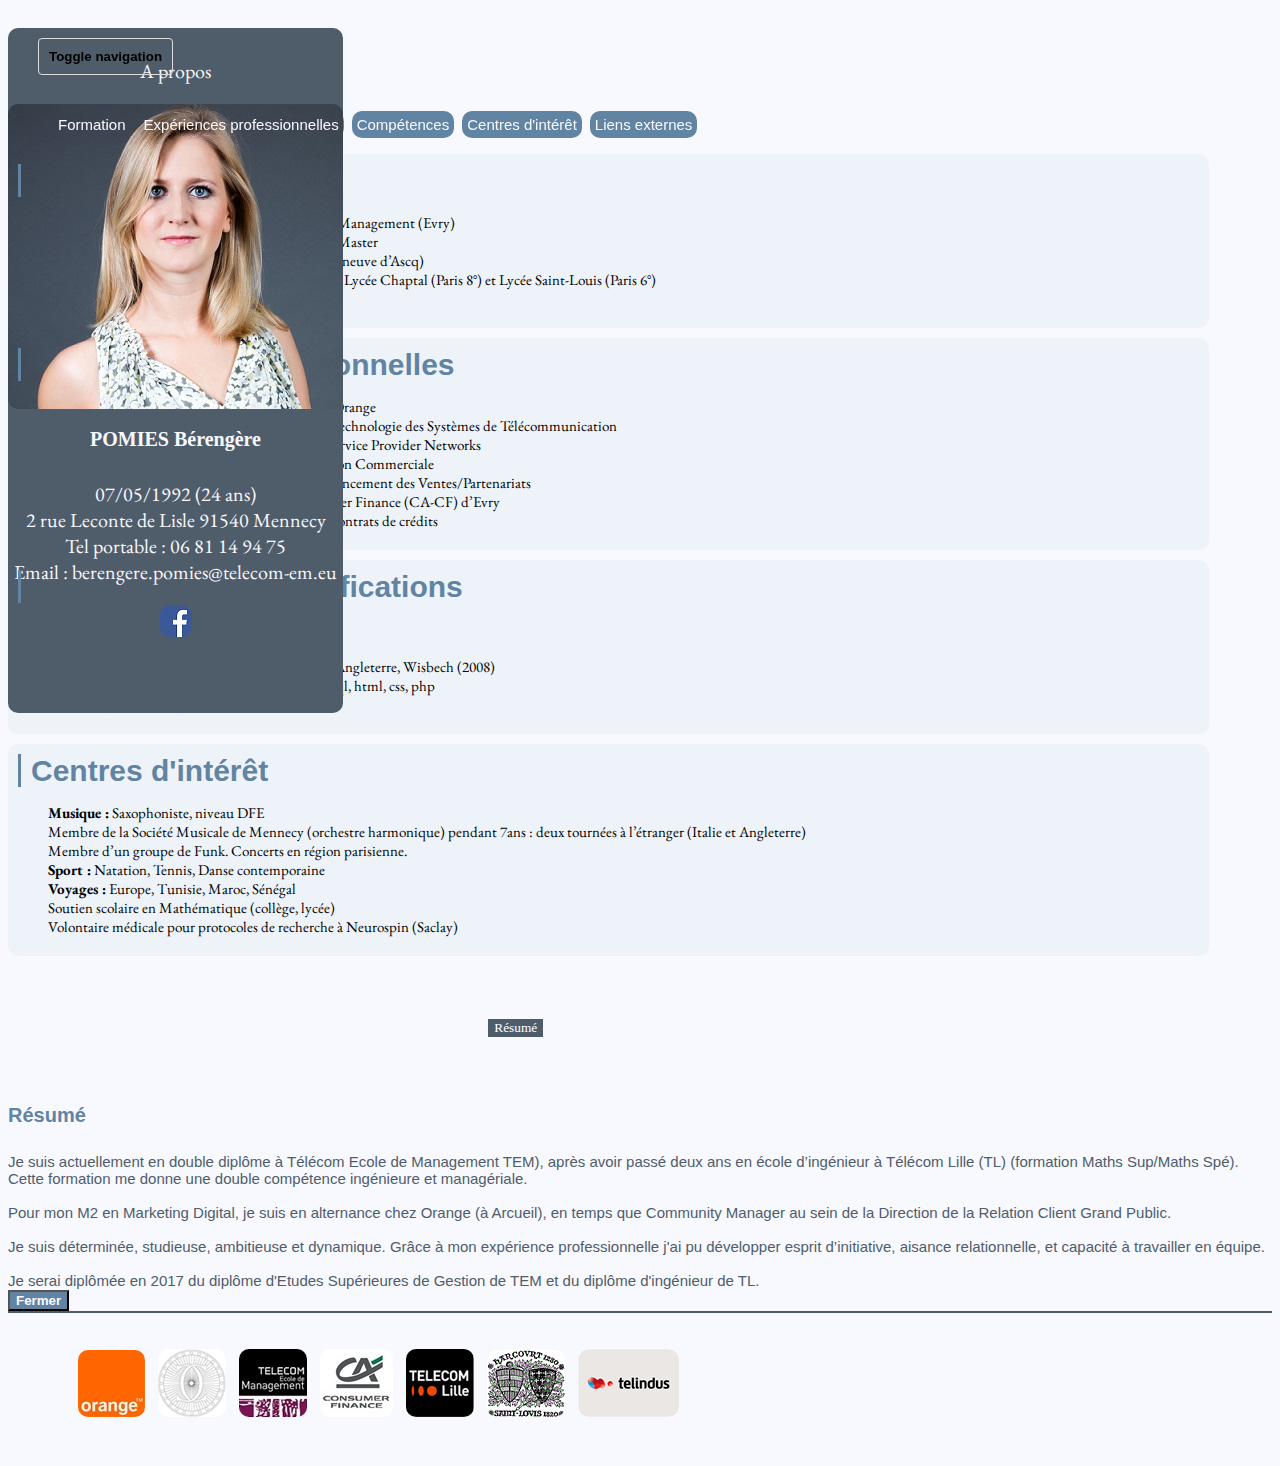
==== commit 2700b88f: "Jeudi soir" ====
--- a/index.html
+++ b/index.html
@@ -78,7 +78,7 @@
 		<section id="experiences" class="section">
 			<h2>Expériences professionnelles</h2>
 			<ul>
-				<li><span>Sept. 2016 :</span> Community Manager chez Orange</li>
+				<li><span>Depuis Sept. 2016 :</span> Community Manager chez Orange</li>
 				<li><span>Sept. 2014 – Jan. 2015 :</span> Stage Organisation et Technologie des Systèmes de Télécommunication
 				<br>20 semaines à Telindus Telecom (Luxembourg), Service Provider Networks</li>
 				<li><span>Fév. 2014 –Mai 2014 :</span> Stage Marketing - Fonction Commerciale
@@ -103,11 +103,10 @@
 			<h2>Centres d'intérêt</h2>
 			<ul>
 				<li><span>Musique :</span> Saxophoniste, niveau DFE
-				<br>Membre de la Société Musicale de Mennecy (orchestre harmonique) : deux tournées à l’étranger (Italie et Angleterre)
+				<br>Membre de la Société Musicale de Mennecy (orchestre harmonique) pendant 7ans : deux tournées à l’étranger (Italie et Angleterre)
 				<br>Membre d’un groupe de Funk. Concerts en région parisienne.</li>
 				<li><span>Sport :</span> Natation, Tennis, Danse contemporaine</li>
-				<li><span>Stages linguistiques :</span> Allemagne, Kassel (2005) ; Angleterre, Wisbech (2008)</li>
-				<li><span>Pays visités :</span> Europe, Tunisie, Maroc, Sénégal</li>
+				<li><span>Voyages :</span> Europe, Tunisie, Maroc, Sénégal</li>
 				<li>Soutien scolaire en Mathématique (collège, lycée)</li>
 				<li>Volontaire médicale pour protocoles de recherche à Neurospin (Saclay)</li>
 			</ul>
--- a/stylesheet.css
+++ b/stylesheet.css
@@ -45,7 +45,7 @@
     border: none;
     font-family: "EB-Garamond";
     margin-bottom: 40px;
-   	margin-left: 42%;
+   	margin-left: 38%;
 }
 
 .modal-body{
